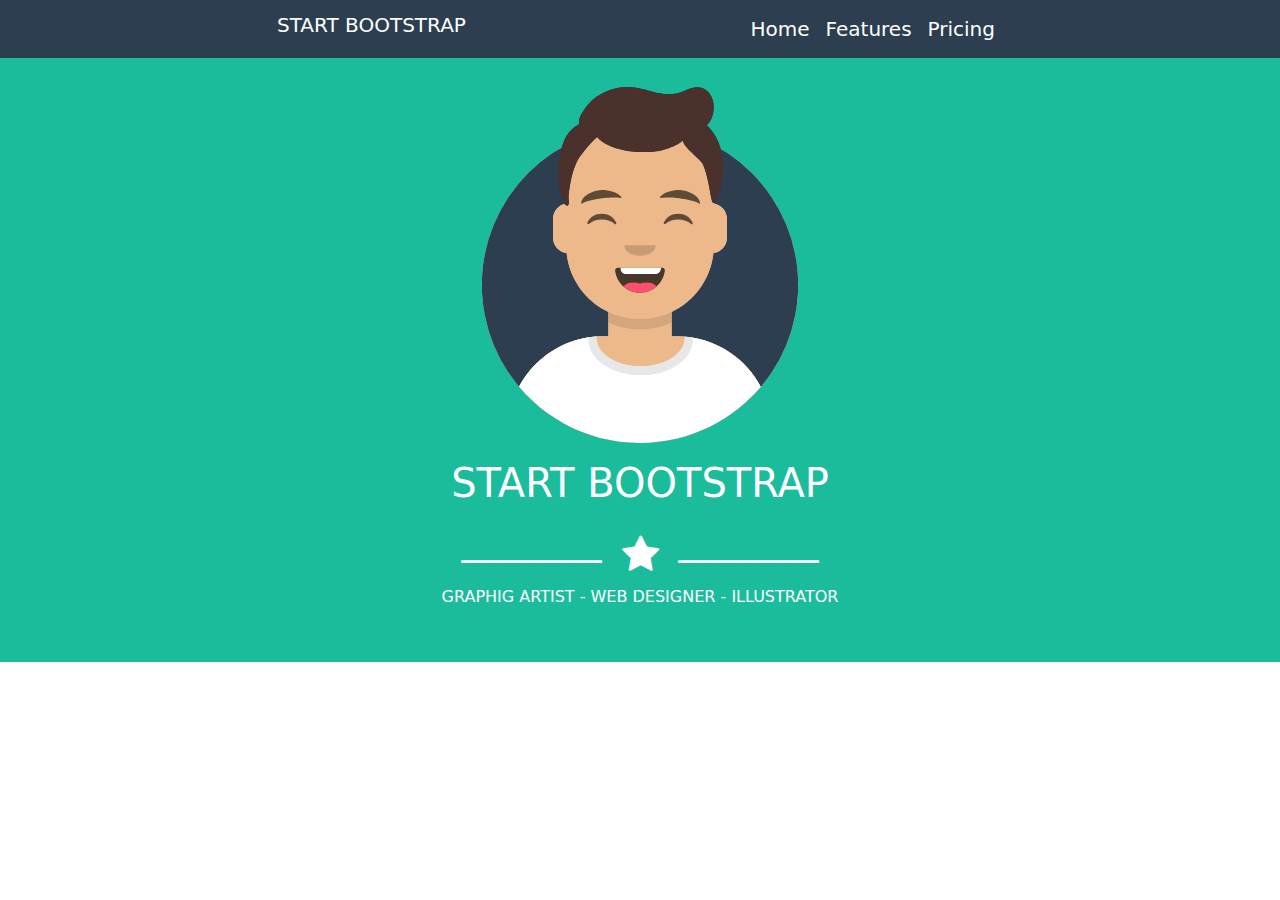
==== index.html @ e2174d45 "add: section hero" ====
<!DOCTYPE html>
<html lang="en">

<head>
    <meta charset="UTF-8">
    <meta name="viewport" content="width=device-width, initial-scale=1.0">
    <title>Boolstrap Freelancer</title>
    <!-- fontawesome -->
    <link rel="stylesheet" href="https://cdnjs.cloudflare.com/ajax/libs/font-awesome/4.7.0/css/font-awesome.min.css">
    <!-- boolstrap -->
    <link href="https://cdn.jsdelivr.net/npm/bootstrap@5.3.3/dist/css/bootstrap.min.css" rel="stylesheet"
        integrity="sha384-QWTKZyjpPEjISv5WaRU9OFeRpok6YctnYmDr5pNlyT2bRjXh0JMhjY6hW+ALEwIH" crossorigin="anonymous">
    <!-- style -->
    <link rel="stylesheet" href="./css/master.css">
</head>

<body>
    <!-- header -->
    <header class="bg_darkgrey">
        <!-- navbar -->
        <section class="nav_bar">
            <nav class="navbar navbar-expand-md">
                <div class="container-fluid">
                    <!-- logo -->
                    <a class="navbar-brand h1 text-white" href="">START BOOTSTRAP</a>
                    <!-- button menu hamburger -->
                    <button class="navbar-toggler" type="button" data-bs-toggle="collapse" data-bs-target="#navbarNav"
                        aria-controls="navbarNav" aria-expanded="false" aria-label="Toggle navigation">
                        <svg xmlns="http://www.w3.org/2000/svg" width="30" height="30" fill="#fff" class="bi bi-list"
                            viewBox="0 0 16 16">
                            <path fill-rule="#fff"
                                d="M2.5 12a.5.5 0 0 1 .5-.5h10a.5.5 0 0 1 0 1H3a.5.5 0 0 1-.5-.5m0-4a.5.5 0 0 1 .5-.5h10a.5.5 0 0 1 0 1H3a.5.5 0 0 1-.5-.5m0-4a.5.5 0 0 1 .5-.5h10a.5.5 0 0 1 0 1H3a.5.5 0 0 1-.5-.5" />
                        </svg>
                    </button>

                    <!-- list-nav-bar -->
                    <div class="collapse navbar-collapse" id="navbarNav">
                        <ul class="navbar-nav ms-auto text-end text-white h5">
                            <li class="nav-item">
                                <a class="nav-link text-white" aria-current="page" href="#">Home</a>
                            </li>
                            <li class="nav-item">
                                <a class="nav-link text-white" href="#">Features</a>
                            </li>
                            <li class="nav-item">
                                <a class="nav-link text-white" href="#">Pricing</a>
                            </li>
                        </ul>
                    </div>
                </div>
            </nav>
        </section>
        <!-- /navbar -->
    </header>
    <!-- /header -->

    <!-- main -->
    <main>
        <!-- hero section -->
        <section class="ms_hero text-white bg_tiffany">
            <div class="container d-flex flex-column align-items-center">
                <img class="img-fluid py-3" src="./img/avatar.svg" alt="">
                <h1>START BOOTSTRAP</h1>
                <!-- icon -->
                <div class="icon d-flex align-items-end">
                    <span class="h1 pb-3">_______&ensp;</span>
                    <i class="star h1 fa fa-solid fa-star"></i>
                    <span class="h1 pb-3">&ensp;_______ </span>
                </div>
                <!-- /icon -->
                <h6 class="pb-5">GRAPHIG ARTIST - WEB DESIGNER - ILLUSTRATOR</h6>
            </div>
        </section>
        <!-- /hero section -->

        <!-- portfolio section -->
        <section class="portfolio">

        </section>
        <!-- portfolio section -->

        <!-- about section -->
        <section class="about">

        </section>
        <!-- /about section -->

        <!-- contact-me section -->
        <section class="contact-me">

        </section>
        <!-- /contact-me section -->
    </main>
    <!-- /main -->

    <!-- footer -->

    <!-- top-footer section -->
    <footer>
        <section class="top-footer">

        </section>
        <!-- /top-footer section -->

        <!-- bottom-footer section -->
        <section class="bottom-footer">

        </section>
        <!-- bottom-footer section -->
    </footer>
    <!-- /footer -->

    <!-- javascript -->
    <script src="https://cdn.jsdelivr.net/npm/bootstrap@5.3.3/dist/js/bootstrap.bundle.min.js"
        integrity="sha384-YvpcrYf0tY3lHB60NNkmXc5s9fDVZLESaAA55NDzOxhy9GkcIdslK1eN7N6jIeHz"
        crossorigin="anonymous"></script>
</body>

</html>
---- css/master.css ----
/* colors */
.bg_tiffany{
    background-color: rgb(26, 188, 156); 
}

.bg_grey{
    background-color: rgb(58, 84, 109);
}    

.bg_darkgrey{
    background-color:rgb(44, 62, 80);
}

.text_tiffany{
    color: rgb(26, 188, 156); 
}

.text_grey{
    color: rgb(58, 84, 109);
}    

.text_darkgrey{
    color:rgb(44, 62, 80);
}

/* header */
.nav_bar{
    max-width: 750px;
    margin: 0 auto;
}

/* main */

/* hero */
.ms_hero img{
    width: 50%;
    max-width: 348px;
}
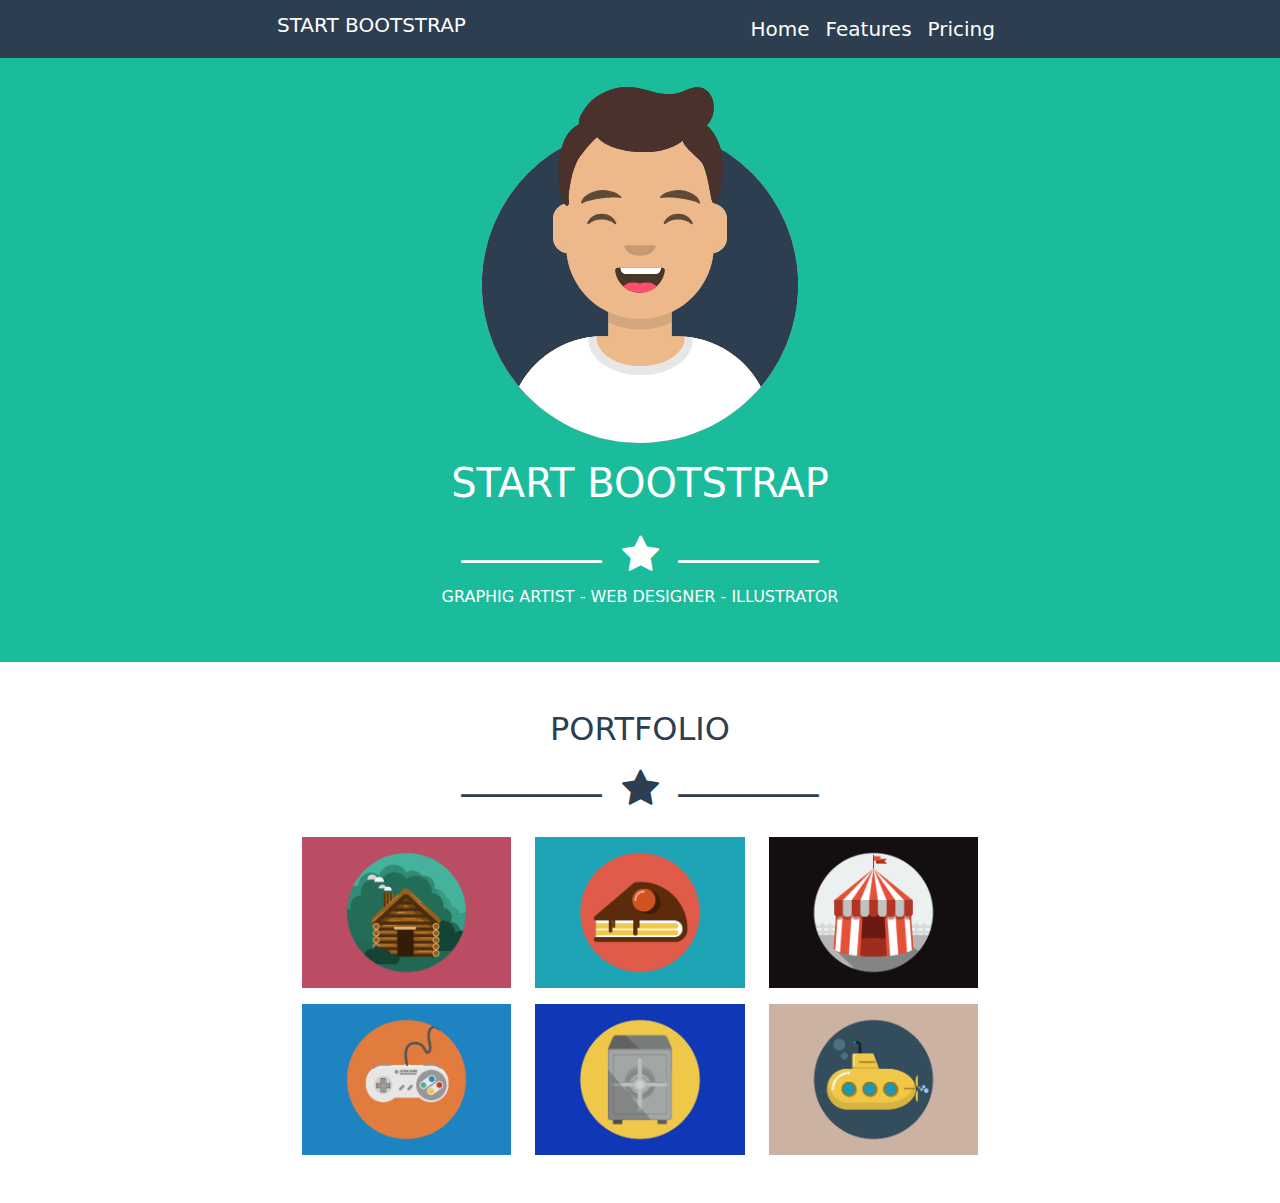
==== commit 22e5e001: "add: section portfolio" ====
--- a/index.html
+++ b/index.html
@@ -75,6 +75,46 @@
 
         <!-- portfolio section -->
         <section class="portfolio">
+            <div class="container text_darkgrey p-5">
+                <!-- icon -->
+                <div class="text-center">
+                    <h2 class="m-0">PORTFOLIO</h2>
+                    <div class="icon d-flex justify-content-center align-items-end">
+                        <span class="h1 pb-3">_______&ensp;</span>
+                        <i class="star h1 fa fa-solid fa-star"></i>
+                        <span class="h1 pb-3">&ensp;_______ </span>
+                    </div>
+                    <!-- /icon -->
+                </div>
+            
+                <!-- portfolio card -->
+                <div class="row gy-3">
+                    <div class="col-12 col-md-6 col-lg-4">
+                        <img src="./img/cabin.png" alt="">
+                    </div>
+
+                    <div class="col-12 col-md-6 col-lg-4">
+                        <img src="./img/cake.png" alt="">
+                    </div>
+
+                    <div class="col-12 col-md-6 col-lg-4">
+                        <img src="./img/circus.png" alt="">
+                    </div>
+
+                    <div class="col-12 col-md-6 col-lg-4">
+                        <img src="./img/game.png" alt="">
+                    </div>
+
+                    <div class="col-12 col-md-6 col-lg-4">
+                        <img src="./img/safe.png" alt="">
+                    </div>
+
+                    <div class="col-12 col-md-6 col-lg-4">
+                        <img src="./img/submarine.png" alt="">
+                    </div>
+                </div>
+                <!-- /portfolio card -->
+            </div>
 
         </section>
         <!-- portfolio section -->
--- a/css/master.css
+++ b/css/master.css
@@ -1,4 +1,8 @@
-    /* colors */
+ img{
+    max-width: 100%;
+ }
+ 
+ /* colors */
 .bg_tiffany{
     background-color: rgb(26, 188, 156); 
 }
@@ -37,3 +41,8 @@
     max-width: 348px;
 }
 
+/* portfolio */
+.portfolio .row{
+    max-width: 700px;
+    margin: 0 auto;
+}
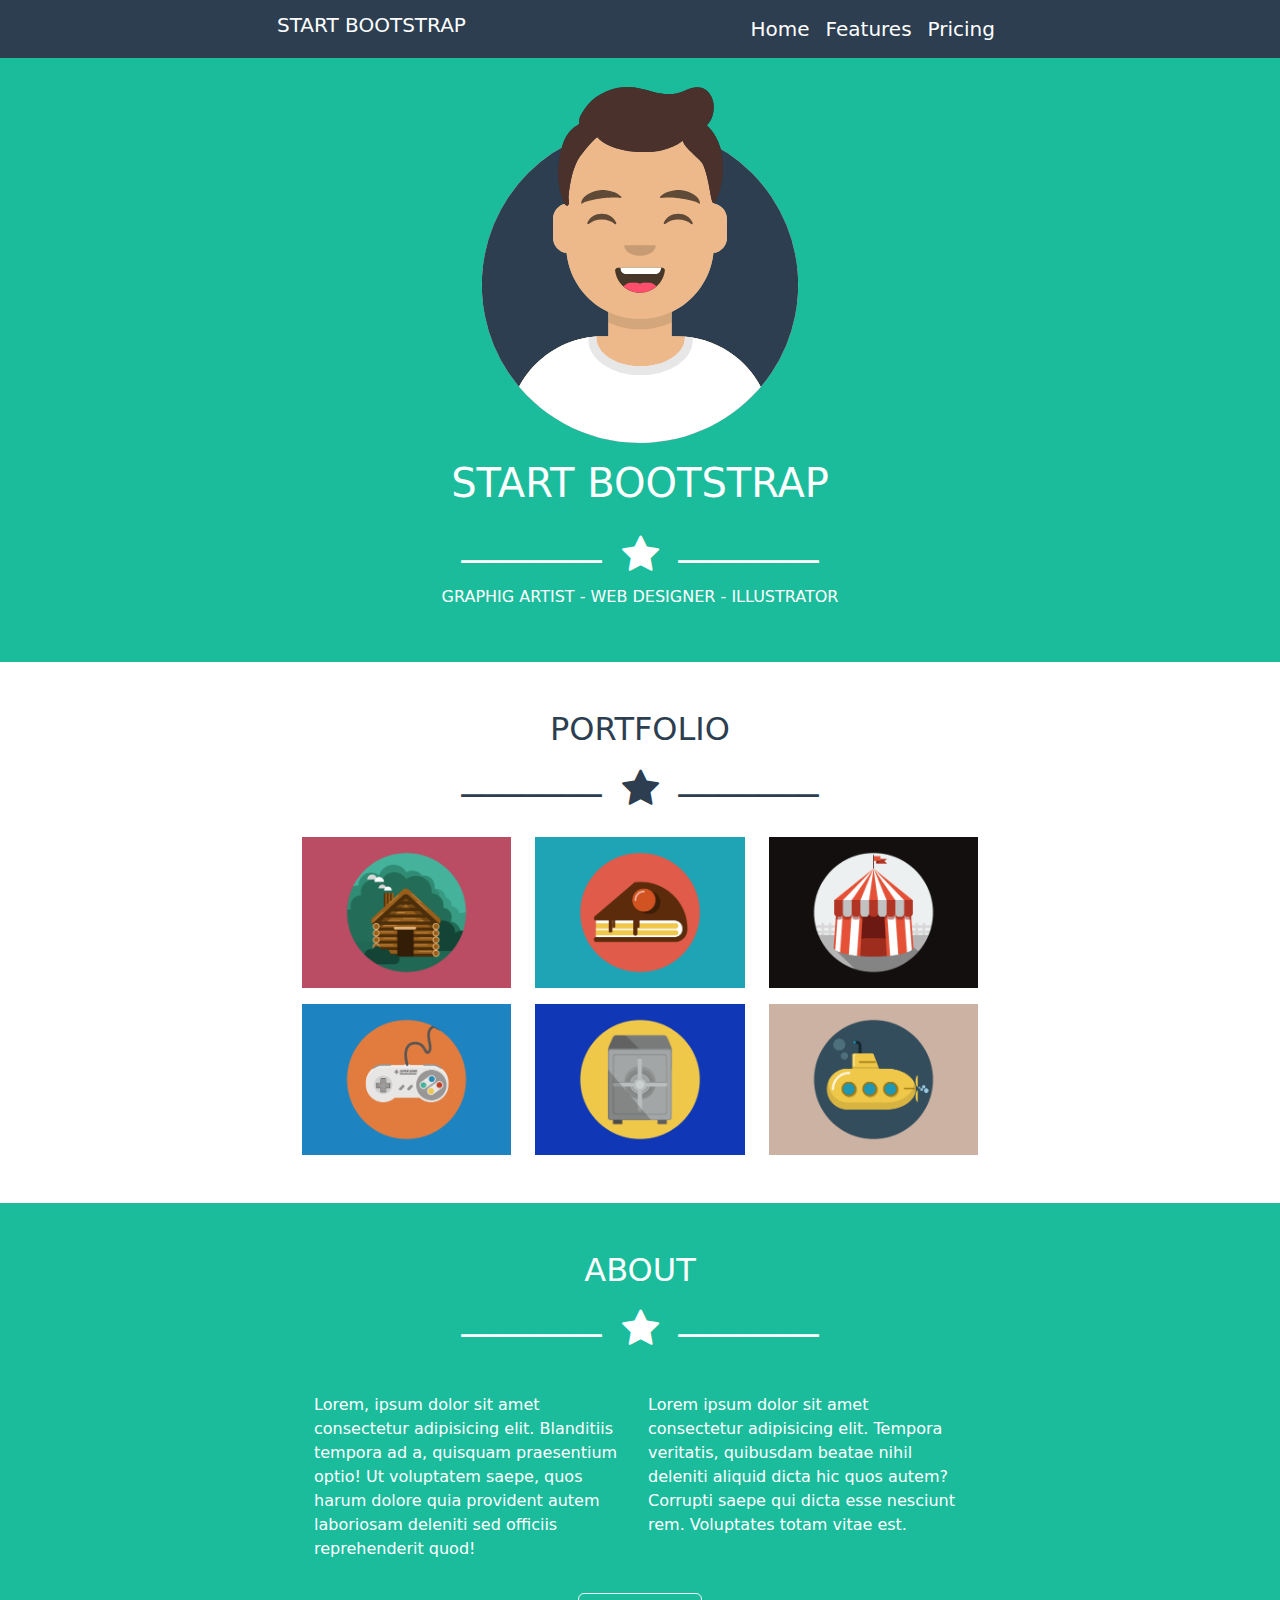
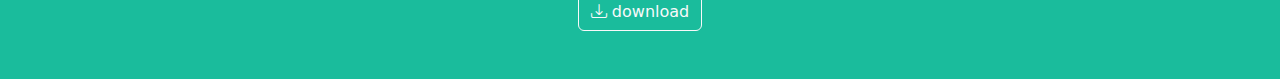
==== commit 969234fb: "add: section about" ====
--- a/index.html
+++ b/index.html
@@ -10,6 +10,7 @@
     <!-- boolstrap -->
     <link href="https://cdn.jsdelivr.net/npm/bootstrap@5.3.3/dist/css/bootstrap.min.css" rel="stylesheet"
         integrity="sha384-QWTKZyjpPEjISv5WaRU9OFeRpok6YctnYmDr5pNlyT2bRjXh0JMhjY6hW+ALEwIH" crossorigin="anonymous">
+    <link rel="stylesheet" href="https://cdn.jsdelivr.net/npm/bootstrap-icons@1.11.3/font/bootstrap-icons.min.css">
     <!-- style -->
     <link rel="stylesheet" href="./css/master.css">
 </head>
@@ -86,7 +87,7 @@
                     </div>
                     <!-- /icon -->
                 </div>
-            
+
                 <!-- portfolio card -->
                 <div class="row gy-3">
                     <div class="col-12 col-md-6 col-lg-4">
@@ -120,7 +121,30 @@
         <!-- portfolio section -->
 
         <!-- about section -->
-        <section class="about">
+        <section class="about bg_tiffany">
+            <div class="container text-white p-5">
+                <!-- icon -->
+                <div class="text-center">
+                    <h2 class="m-0">ABOUT</h2>
+                    <div class="icon d-flex justify-content-center align-items-end">
+                        <span class="h1 pb-3">_______&ensp;</span>
+                        <i class="star h1 fa fa-solid fa-star"></i>
+                        <span class="h1 pb-3">&ensp;_______ </span>
+                    </div>
+                    <!-- /icon -->
+                    <div class="row g-3 p-3 text-start">
+                        <p class="col-12 col-md-6">Lorem, ipsum dolor sit amet consectetur adipisicing elit. Blanditiis tempora ad a, quisquam
+                            praesentium optio! Ut voluptatem saepe, quos harum dolore quia provident autem laboriosam
+                            deleniti sed officiis reprehenderit quod!</p>
+                        <p class="col-12 col-md-6">Lorem ipsum dolor sit amet consectetur adipisicing elit. Tempora veritatis, quibusdam beatae
+                            nihil deleniti aliquid dicta hic quos autem? Corrupti saepe qui dicta esse nesciunt rem.
+                            Voluptates totam vitae est.</p>
+                    </div>
+                    <button class="btn btn-outline-light">
+                        <i class="bi bi-download"></i>
+                        download
+                    </button>
+                </div>
 
         </section>
         <!-- /about section -->
--- a/css/master.css
+++ b/css/master.css
@@ -46,3 +46,10 @@
     max-width: 700px;
     margin: 0 auto;
 }
+
+/* about */
+.about .row{
+    width: 90%;
+    margin: 0 auto;
+    max-width: 700px;
+}
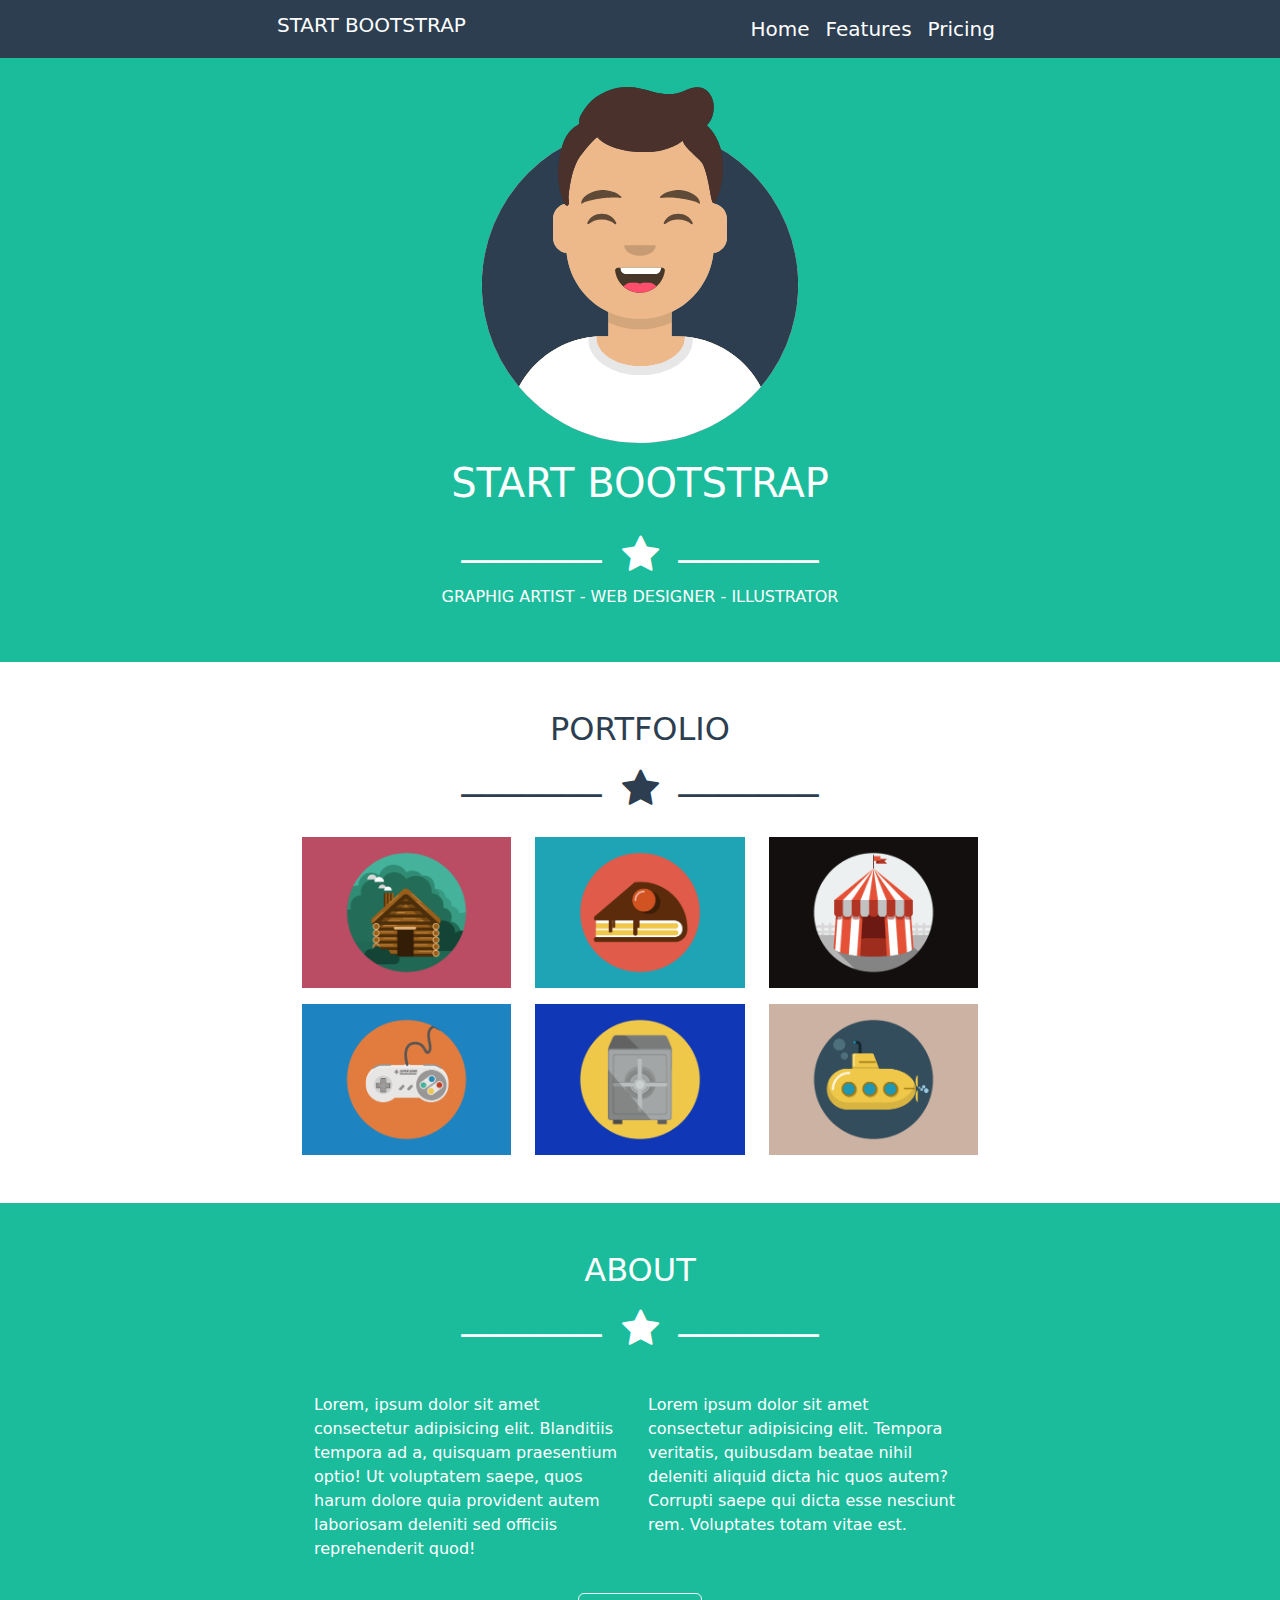
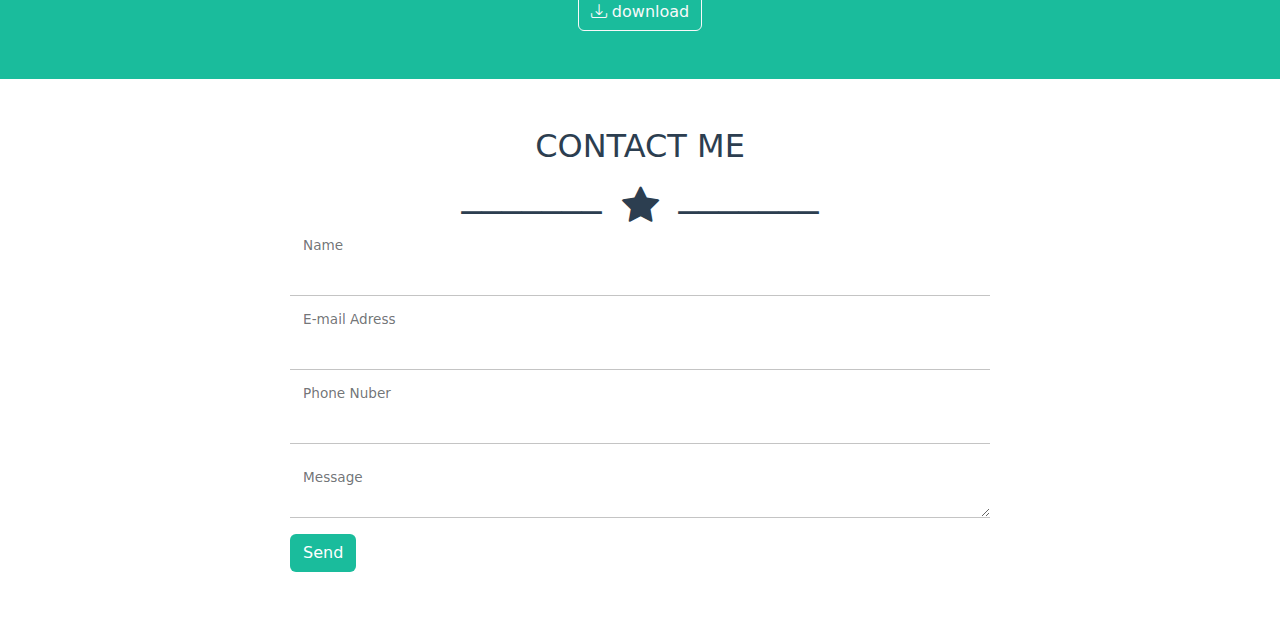
==== commit 805f7755: "add:section contact me" ====
--- a/index.html
+++ b/index.html
@@ -133,10 +133,12 @@
                     </div>
                     <!-- /icon -->
                     <div class="row g-3 p-3 text-start">
-                        <p class="col-12 col-md-6">Lorem, ipsum dolor sit amet consectetur adipisicing elit. Blanditiis tempora ad a, quisquam
+                        <p class="col-12 col-md-6">Lorem, ipsum dolor sit amet consectetur adipisicing elit. Blanditiis
+                            tempora ad a, quisquam
                             praesentium optio! Ut voluptatem saepe, quos harum dolore quia provident autem laboriosam
                             deleniti sed officiis reprehenderit quod!</p>
-                        <p class="col-12 col-md-6">Lorem ipsum dolor sit amet consectetur adipisicing elit. Tempora veritatis, quibusdam beatae
+                        <p class="col-12 col-md-6">Lorem ipsum dolor sit amet consectetur adipisicing elit. Tempora
+                            veritatis, quibusdam beatae
                             nihil deleniti aliquid dicta hic quos autem? Corrupti saepe qui dicta esse nesciunt rem.
                             Voluptates totam vitae est.</p>
                     </div>
@@ -151,6 +153,45 @@
 
         <!-- contact-me section -->
         <section class="contact-me">
+            <div class="container text_darkgrey p-5">
+                <!-- icon -->
+                <div class="text-center">
+                    <h2 class="m-0">CONTACT ME</h2>
+                    <div class="icon d-flex justify-content-center align-items-end">
+                        <span class="h1 pb-3">_______&ensp;</span>
+                        <i class="star h1 fa fa-solid fa-star"></i>
+                        <span class="h1 pb-3">&ensp;_______ </span>
+                    </div>
+                    <!-- /icon -->
+
+                    <!-- contact-me from -->
+                    <form action="">
+                        <div class="form-floating d-flex flex-column gap-3 form_contact-me">
+                            <input type="text" class="input_ p-1 mb-3 form-control" id="name">
+                            <label id="label_" for="name">Name</label>
+                        </div>
+
+                        <div class="form-floating d-flex flex-column gap-3 form_contact-me">
+                            <input type="email" class="input_ p-1 mb-3 form-control" id="email">
+                            <label id="label_" for="email">E-mail Adress</label>
+                        </div>
+
+                        <div class="form-floating d-flex flex-column gap-3 form_contact-me">
+                            <input type="Tel" class="input_ p-1 mb-3 form-control" id="telephone">
+                            <label id="label_" for="telephone">Phone Nuber</label>
+                        </div>
+                        
+                        <div class="form-floating d-flex flex-column gap-3 form_contact-me">
+                            <textarea class="form-control input_" rows="10" id="comment"></textarea>
+                            <label for="comment">Message</label>
+                        </div>
+                        <a class="btn bg_tiffany text-white text-start my-3" href="">
+                            Send
+                        </a>
+                    </form>
+
+
+
 
         </section>
         <!-- /contact-me section -->
--- a/css/master.css
+++ b/css/master.css
@@ -53,3 +53,26 @@
     margin: 0 auto;
     max-width: 700px;
 }
+
+/* contact-me */
+form{
+    text-align: left;
+    max-width: 700px;
+    margin: 0 auto;
+}
+
+.input_{    border: 0;
+    border-radius: 0;
+    border-bottom: 1px solid rgb(196, 196, 196);
+    max-width: 750px;
+}
+
+
+
+#label_{
+    top: -10px;
+    left: 0;
+    vertical-align: text-bottom;
+}
+
+ 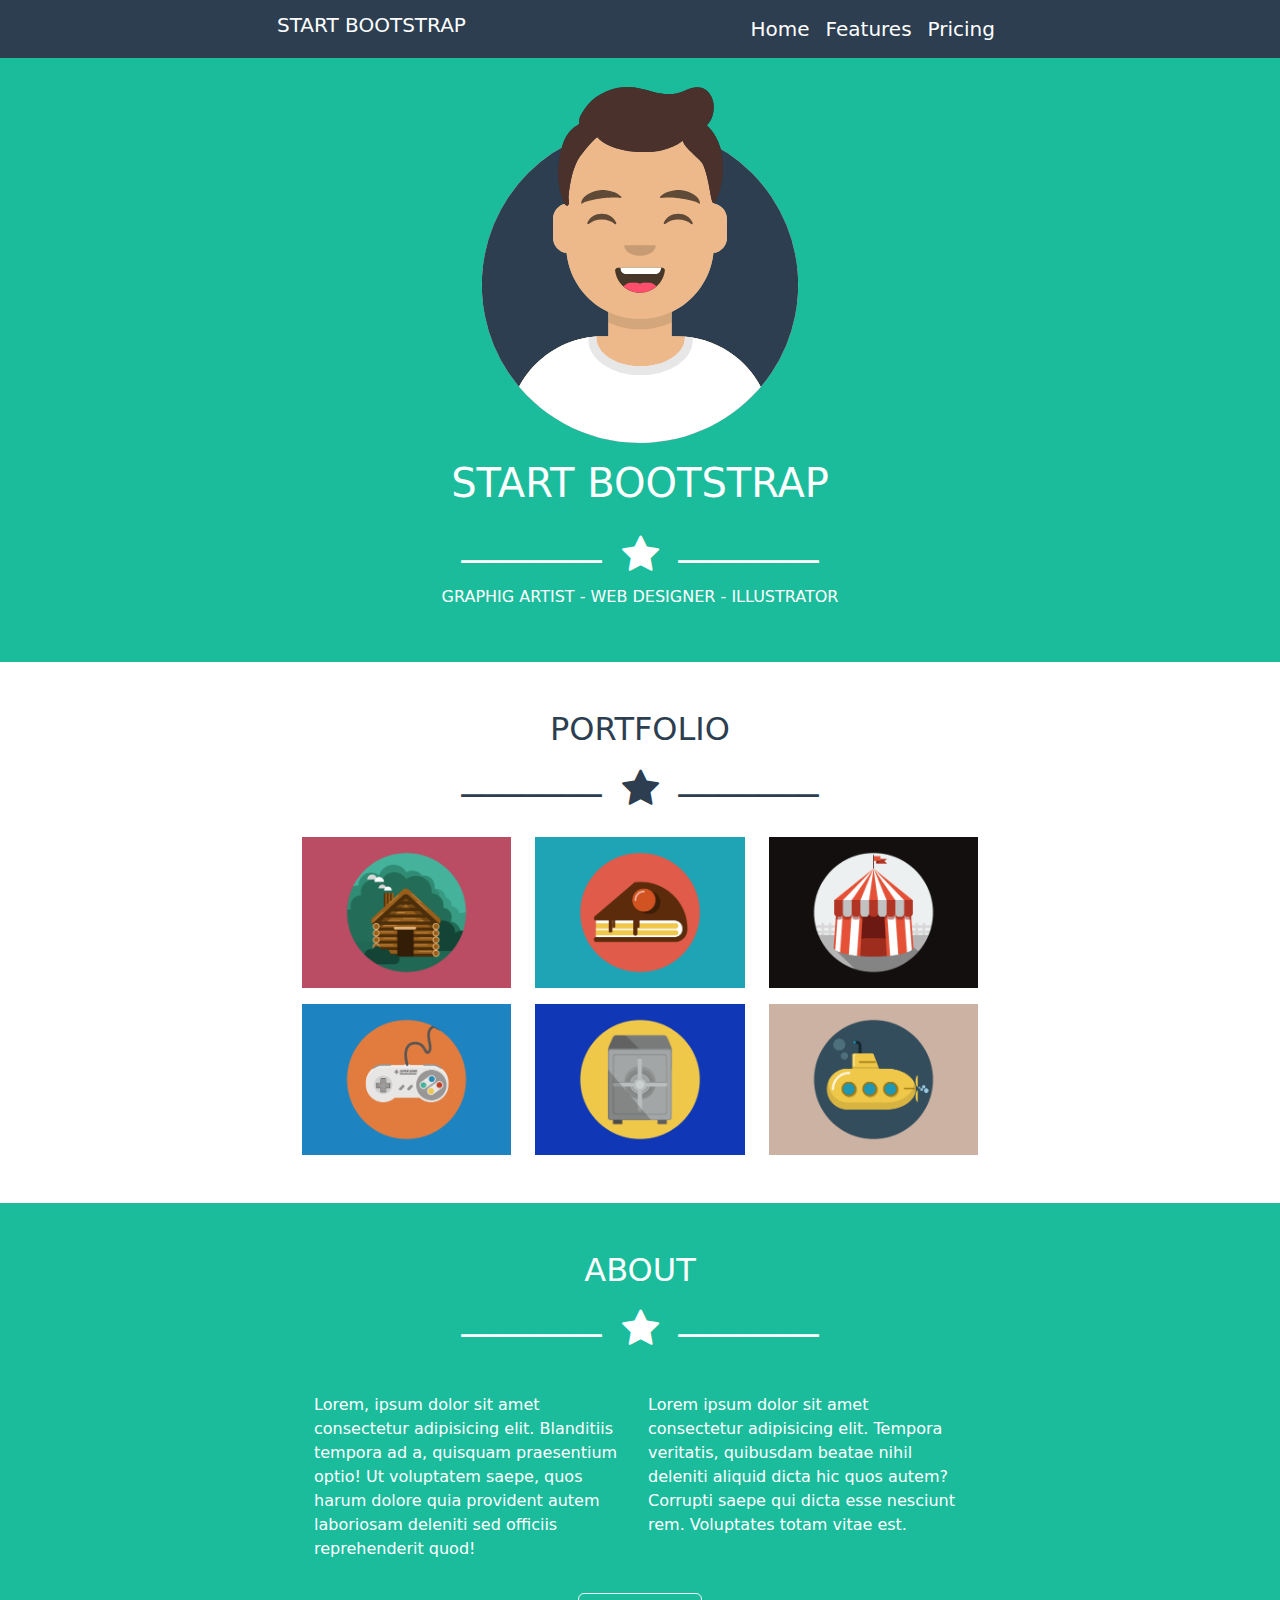
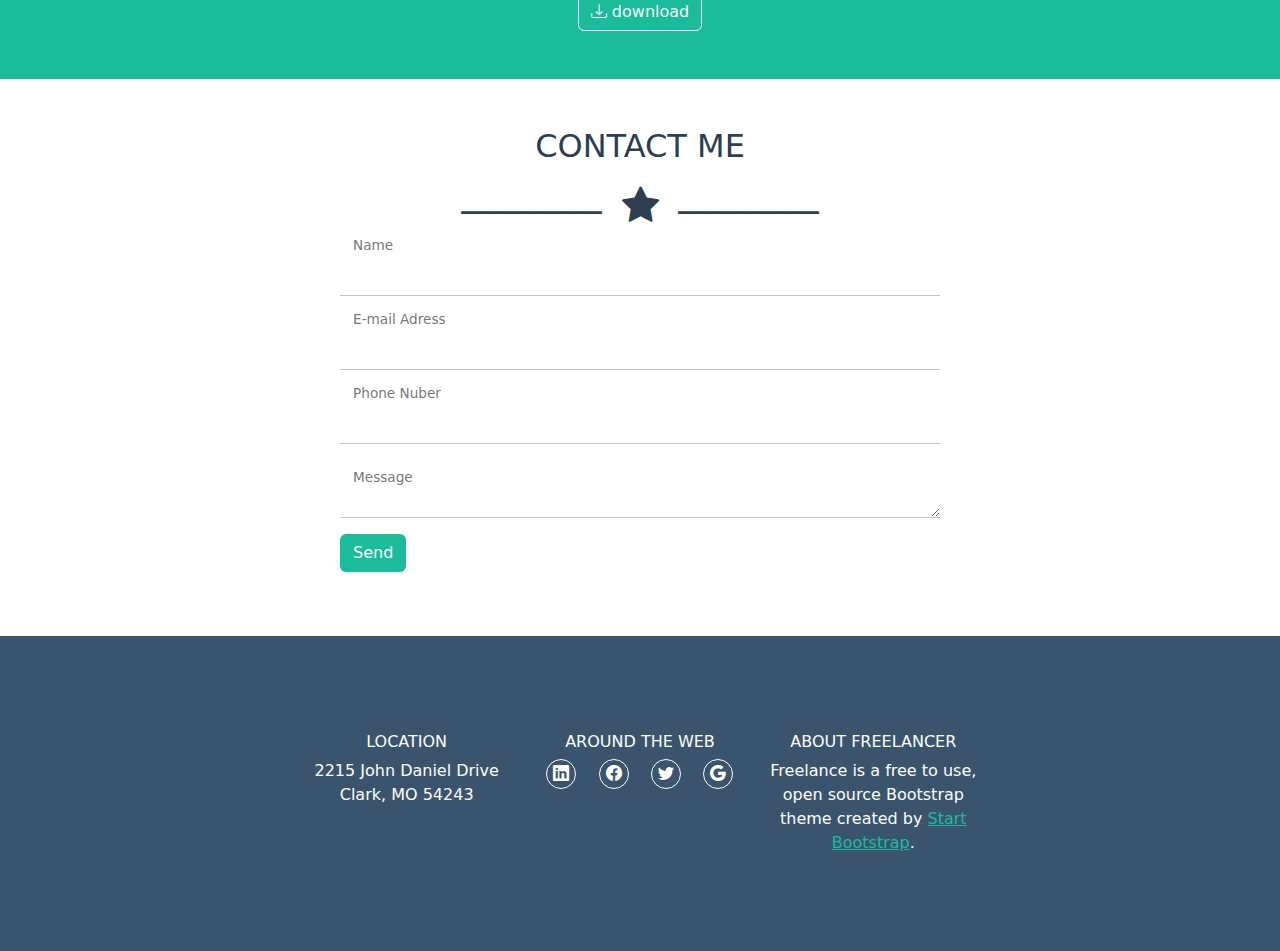
==== commit bbb8411d: "add: section top-footer" ====
--- a/index.html
+++ b/index.html
@@ -180,7 +180,7 @@
                             <input type="Tel" class="input_ p-1 mb-3 form-control" id="telephone">
                             <label id="label_" for="telephone">Phone Nuber</label>
                         </div>
-                        
+
                         <div class="form-floating d-flex flex-column gap-3 form_contact-me">
                             <textarea class="form-control input_" rows="10" id="comment"></textarea>
                             <label for="comment">Message</label>
@@ -189,10 +189,6 @@
                             Send
                         </a>
                     </form>
-
-
-
-
         </section>
         <!-- /contact-me section -->
     </main>
@@ -202,13 +198,46 @@
 
     <!-- top-footer section -->
     <footer>
-        <section class="top-footer">
-
+        <section class="top-footer bg_grey text-white text-center py-3 pt-5 pb-5">
+            <div class="container py-5">
+                <div class="row align-items-start">
+                    <div class="col-12 col-md-4 pb-5">
+                        <h6>LOCATION</h6>
+                        <span>2215 John Daniel Drive Clark, MO 54243</span>
+                    </div>
+                    <div class="col-6 col-md-4 pb-5">
+                        <h6>AROUND THE WEB</h6>
+                        <ul class="d-flex justify-content-around">
+                            <li class="">
+                                <a class="text-white bi bi-linkedin" href=""></a>
+                            </li>
+
+                            <li class="">
+                                <a class="text-white bi bi-facebook" href=""></a>
+                            </li>
+
+                            <li class="">
+                                <a class="text-white bi bi-twitter" href=""></a>
+                            </li>
+
+                            <li class="">
+                                <a class="text-white bi bi-google" href=""></a>
+                            </li>
+
+                            
+                        </ul>
+                    </div>
+                    <div class="col-12 col-md-4">
+                        <h6>ABOUT FREELANCER</h6>
+                        <span>Freelance is a free to use, open source Bootstrap theme created by <a class="text_tiffany" href="">Start Bootstrap</a>.</span>
+                    </div>
+                </div>
+            </div>
         </section>
         <!-- /top-footer section -->
 
         <!-- bottom-footer section -->
-        <section class="bottom-footer">
+        <section class="bottom-footer bg_darkgrey">
 
         </section>
         <!-- bottom-footer section -->
--- a/css/master.css
+++ b/css/master.css
@@ -57,17 +57,14 @@
 /* contact-me */
 form{
     text-align: left;
-    max-width: 700px;
+    max-width: 600px;
     margin: 0 auto;
 }
 
 .input_{    border: 0;
     border-radius: 0;
     border-bottom: 1px solid rgb(196, 196, 196);
-    max-width: 750px;
 }
-
-
 
 #label_{
     top: -10px;
@@ -75,4 +72,30 @@
     vertical-align: text-bottom;
 }
 
+/* footer */
+
+.top-footer .row{
+    max-width: 700px;
+    margin: 0 auto;
+}
+
+.top-footer .row .col-6{
+    margin: 0 auto;
+}
+
+.top-footer ul{
+    list-style: none;
+    display: flex;
+    justify-content: center;
+    padding: 0;
+}
+
+.top-footer li{
+    display: inline-block;
+    width: 30px;
+    height: 30px;
+    line-height: 27px;
+    border-radius: 50%;
+    border: 1px solid white;
+}
  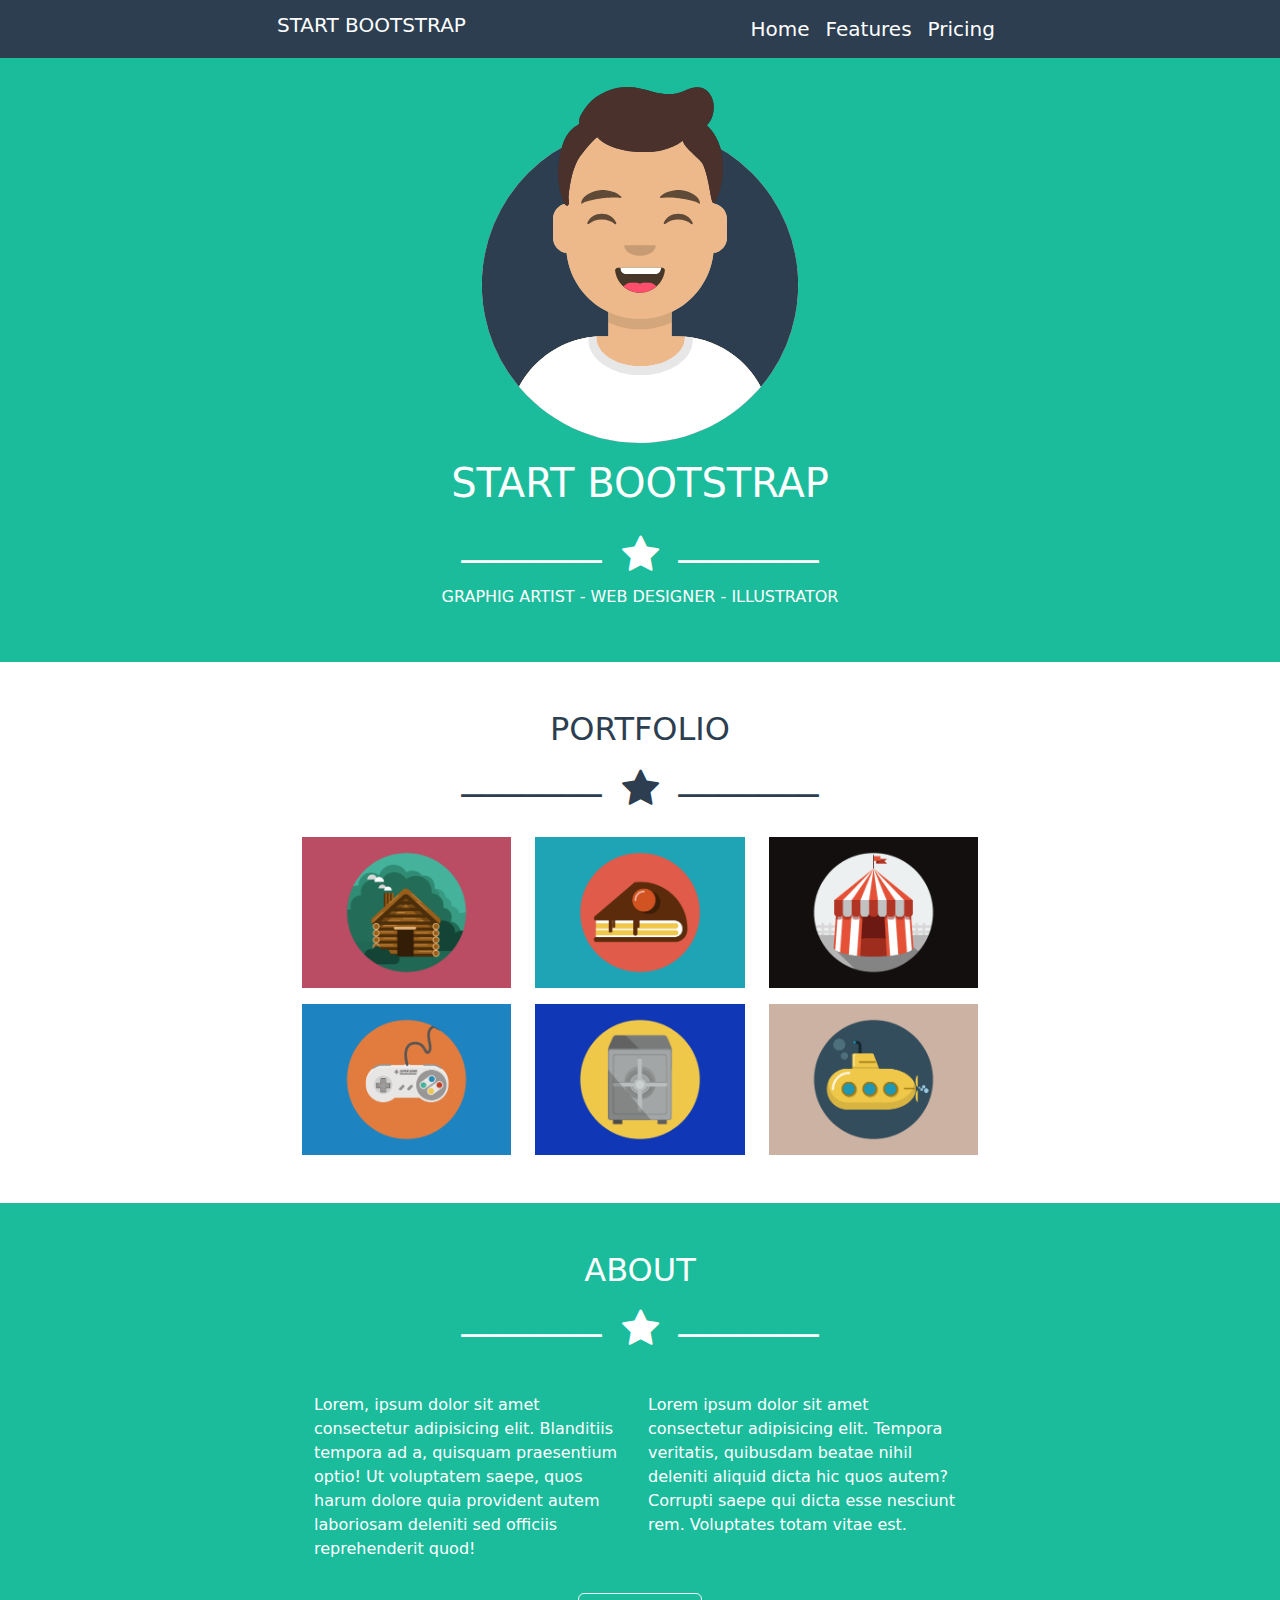
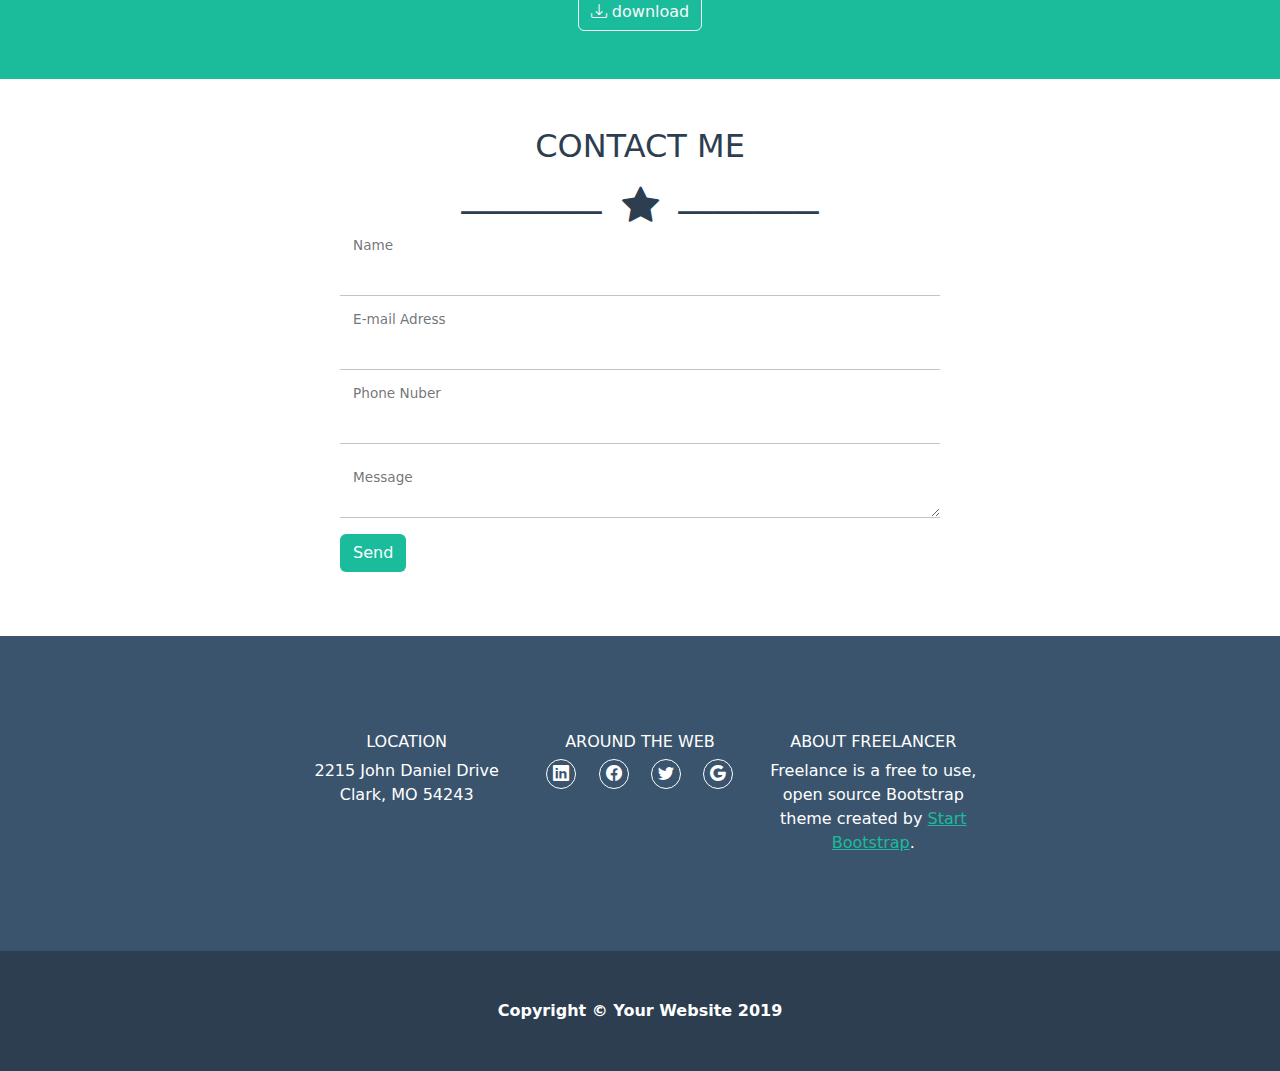
==== commit 00bb27a9: "add: section bottom footer" ====
--- a/index.html
+++ b/index.html
@@ -237,11 +237,13 @@
         <!-- /top-footer section -->
 
         <!-- bottom-footer section -->
-        <section class="bottom-footer bg_darkgrey">
+        <section class="bottom-footer bg_darkgrey p-5 text-center">
+            <span class="text-white">
+                <strong>Copyright © Your Website 2019</strong></span>
 
         </section>
         <!-- bottom-footer section -->
-    </footer>
+</footer>
     <!-- /footer -->
 
     <!-- javascript -->
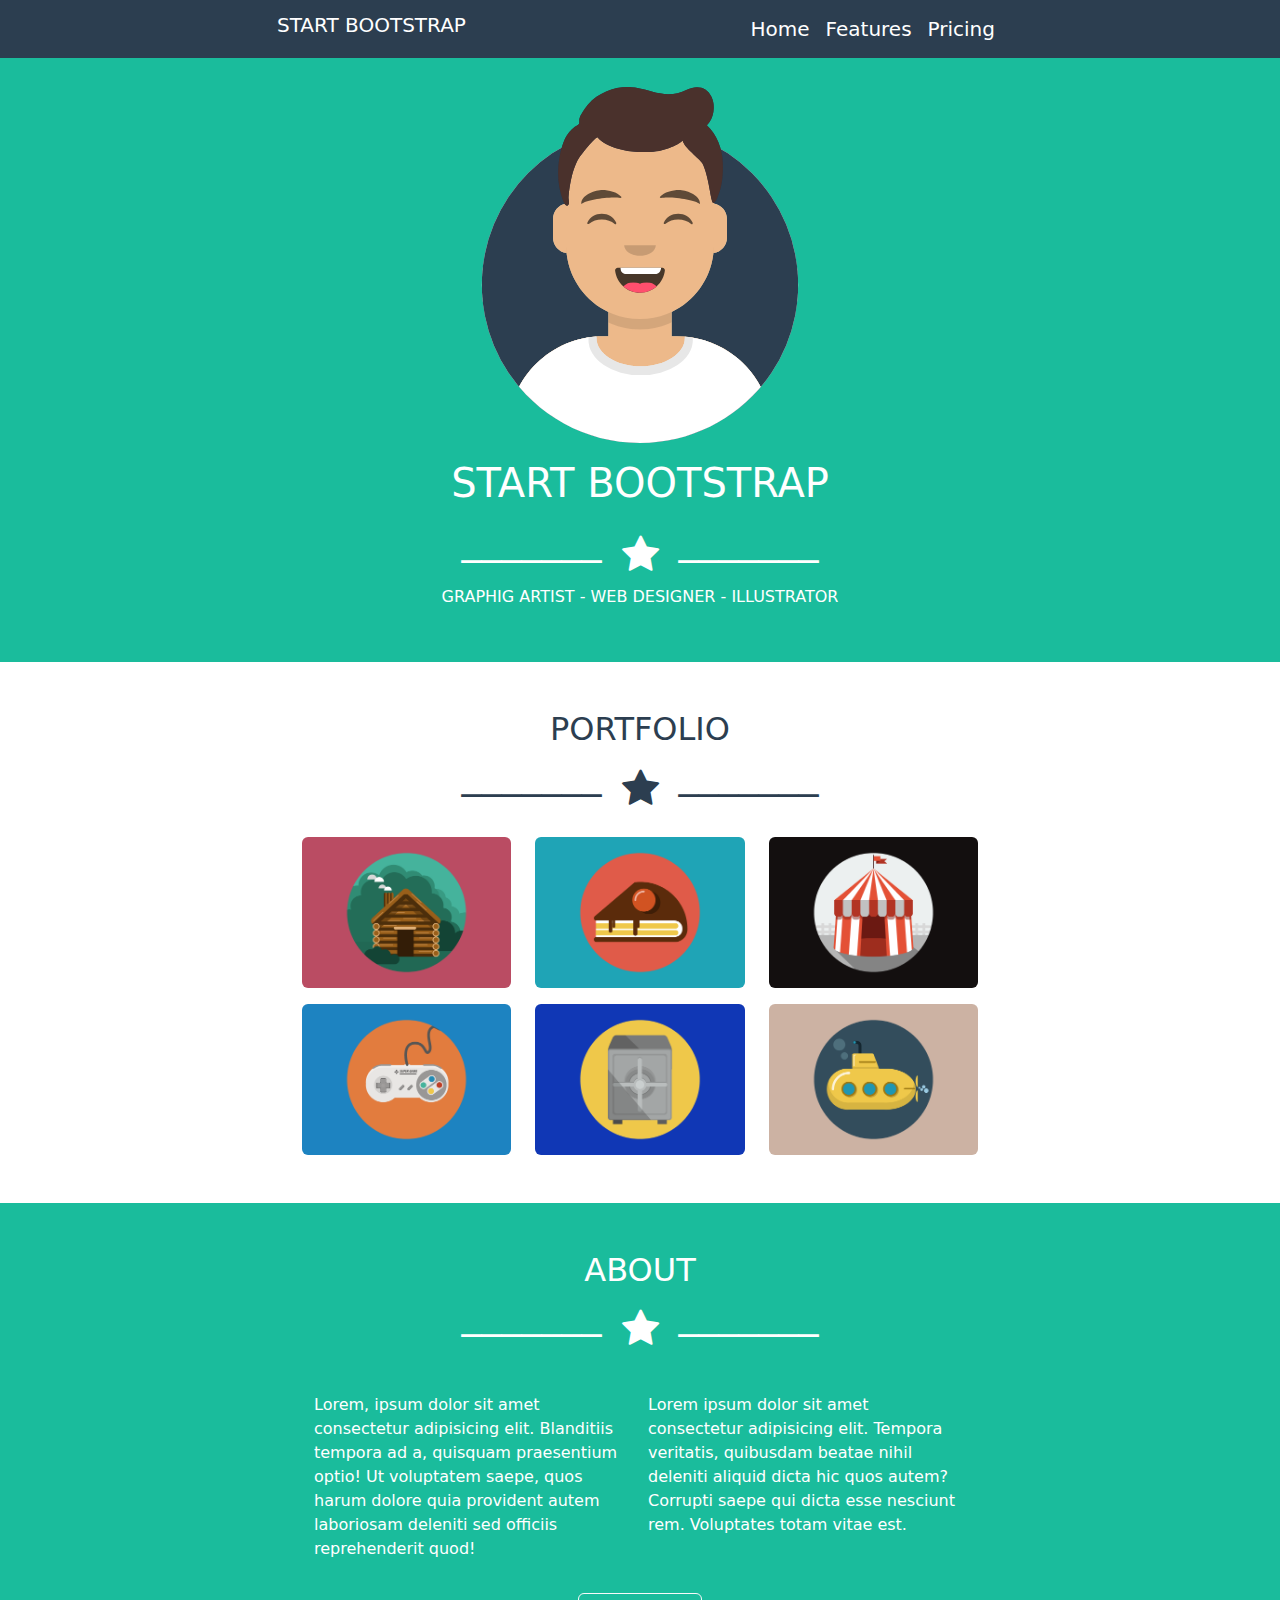
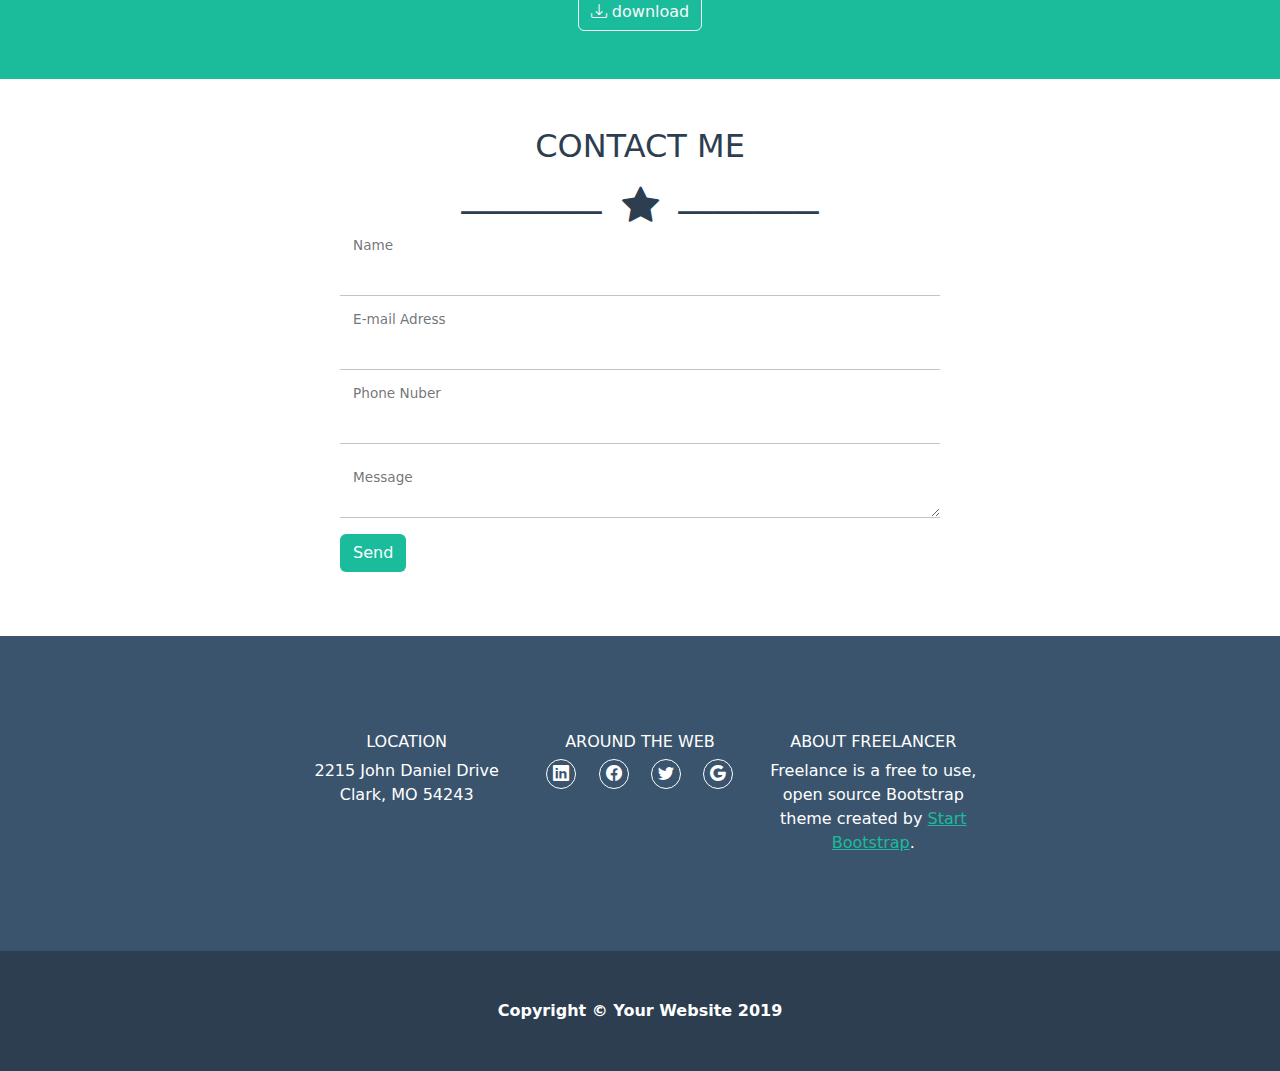
==== commit 4c533eb9: "fix: img portfolio with img-fluid,rounded eliminate reset img" ====
--- a/index.html
+++ b/index.html
@@ -91,27 +91,27 @@
                 <!-- portfolio card -->
                 <div class="row gy-3">
                     <div class="col-12 col-md-6 col-lg-4">
-                        <img src="./img/cabin.png" alt="">
-                    </div>
-
-                    <div class="col-12 col-md-6 col-lg-4">
-                        <img src="./img/cake.png" alt="">
-                    </div>
-
-                    <div class="col-12 col-md-6 col-lg-4">
-                        <img src="./img/circus.png" alt="">
-                    </div>
-
-                    <div class="col-12 col-md-6 col-lg-4">
-                        <img src="./img/game.png" alt="">
-                    </div>
-
-                    <div class="col-12 col-md-6 col-lg-4">
-                        <img src="./img/safe.png" alt="">
-                    </div>
-
-                    <div class="col-12 col-md-6 col-lg-4">
-                        <img src="./img/submarine.png" alt="">
+                        <img class="img-fluid rounded" src="./img/cabin.png" alt="">
+                    </div>
+
+                    <div class="col-12 col-md-6 col-lg-4">
+                        <img class="img-fluid rounded" src="./img/cake.png" alt="">
+                    </div>
+
+                    <div class="col-12 col-md-6 col-lg-4">
+                        <img class="img-fluid rounded" src="./img/circus.png" alt="">
+                    </div>
+
+                    <div class="col-12 col-md-6 col-lg-4">
+                        <img class="img-fluid rounded" src="./img/game.png" alt="">
+                    </div>
+
+                    <div class="col-12 col-md-6 col-lg-4">
+                        <img class="img-fluid rounded" src="./img/safe.png" alt="">
+                    </div>
+
+                    <div class="col-12 col-md-6 col-lg-4">
+                        <img class="img-fluid rounded" src="./img/submarine.png" alt="">
                     </div>
                 </div>
                 <!-- /portfolio card -->
--- a/css/master.css
+++ b/css/master.css
@@ -1,6 +1,3 @@
- img{
-    max-width: 100%;
- }
  
  /* colors */
 .bg_tiffany{
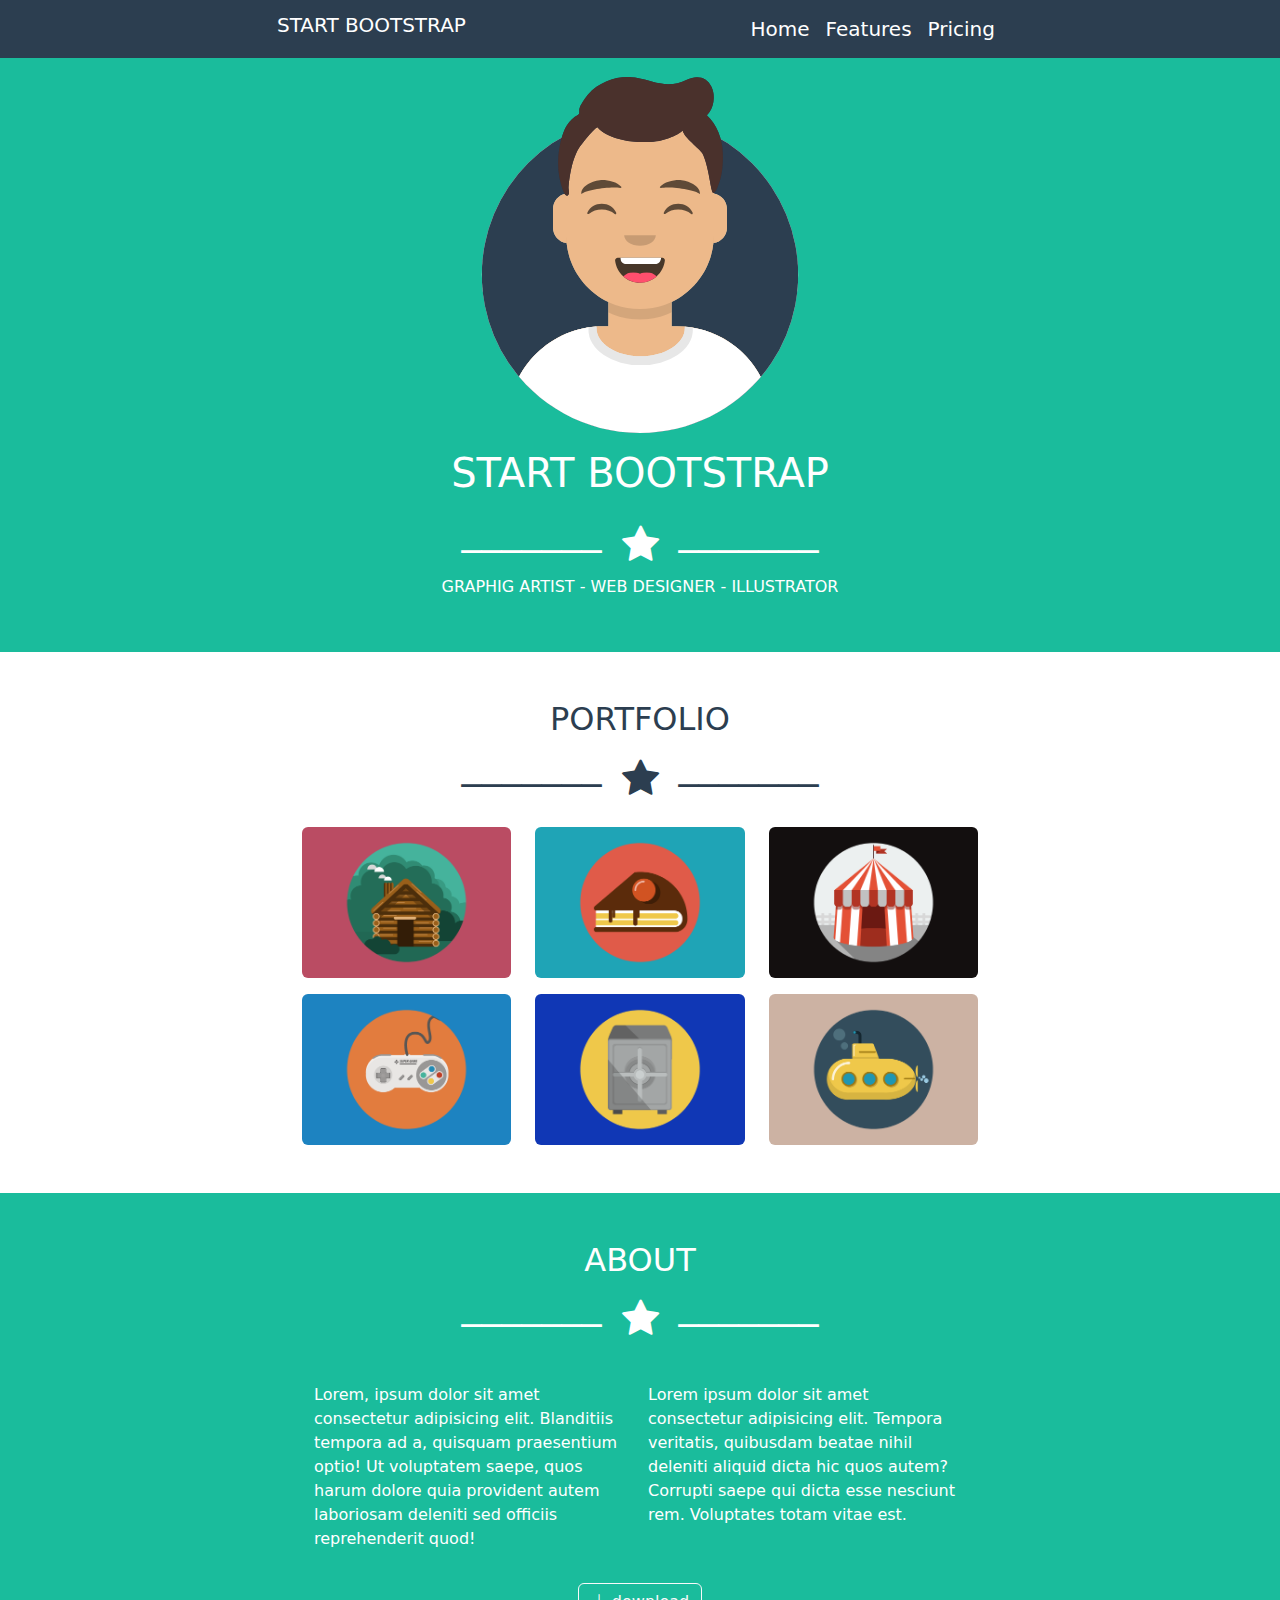
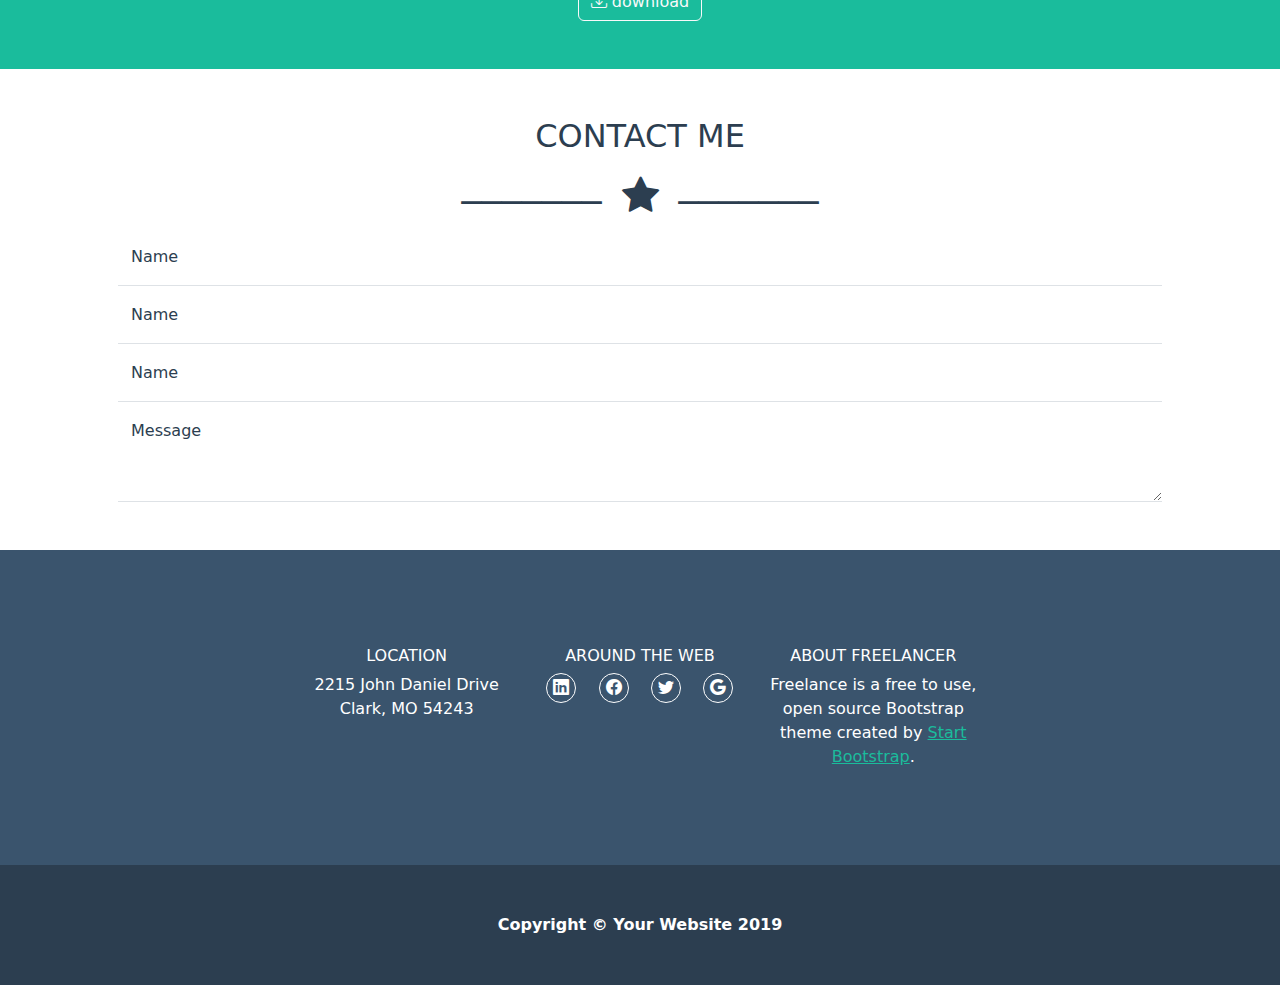
==== commit 12fc7c80: "fix: contact-me textarea e position fixed header" ====
--- a/index.html
+++ b/index.html
@@ -17,7 +17,7 @@
 
 <body>
     <!-- header -->
-    <header class="bg_darkgrey">
+    <header class="bg_darkgrey fixed-top">
         <!-- navbar -->
         <section class="nav_bar">
             <nav class="navbar navbar-expand-md">
@@ -58,7 +58,7 @@
     <!-- main -->
     <main>
         <!-- hero section -->
-        <section class="ms_hero text-white bg_tiffany">
+        <section class="ms_hero text-white bg_tiffany pt-5">
             <div class="container d-flex flex-column align-items-center">
                 <img class="img-fluid py-3" src="./img/avatar.svg" alt="">
                 <h1>START BOOTSTRAP</h1>
@@ -166,28 +166,25 @@
 
                     <!-- contact-me from -->
                     <form action="">
-                        <div class="form-floating d-flex flex-column gap-3 form_contact-me">
-                            <input type="text" class="input_ p-1 mb-3 form-control" id="name">
-                            <label id="label_" for="name">Name</label>
-                        </div>
-
-                        <div class="form-floating d-flex flex-column gap-3 form_contact-me">
-                            <input type="email" class="input_ p-1 mb-3 form-control" id="email">
-                            <label id="label_" for="email">E-mail Adress</label>
-                        </div>
-
-                        <div class="form-floating d-flex flex-column gap-3 form_contact-me">
-                            <input type="Tel" class="input_ p-1 mb-3 form-control" id="telephone">
-                            <label id="label_" for="telephone">Phone Nuber</label>
-                        </div>
-
-                        <div class="form-floating d-flex flex-column gap-3 form_contact-me">
-                            <textarea class="form-control input_" rows="10" id="comment"></textarea>
-                            <label for="comment">Message</label>
-                        </div>
-                        <a class="btn bg_tiffany text-white text-start my-3" href="">
-                            Send
-                        </a>
+                        <div class="form-floating">
+                            <input type="text" class="form-control ms_form-control" placeholder="name" id="name"></input>
+                            <label for="name">Name</label>
+                        </div>
+
+                        <div class="form-floating">
+                            <input type="text" class="form-control ms_form-control" placeholder="name" id="name"></input>
+                            <label for="name">Name</label>
+                        </div>
+
+                        <div class="form-floating">
+                            <input type="text" class="form-control ms_form-control" placeholder="name" id="name"></input>
+                            <label for="name">Name</label>
+                        </div>
+
+                        <div class="form-floating">
+                            <textarea type="textarea" rows="3" cols="1" class="form-control ms_form-control ms_textarea" placeholder="message" id="message"></textarea>
+                            <label for="message">Message</label>
+                        </div>
                     </form>
         </section>
         <!-- /contact-me section -->
--- a/css/master.css
+++ b/css/master.css
@@ -52,23 +52,21 @@
 }
 
 /* contact-me */
-form{
-    text-align: left;
-    max-width: 600px;
-    margin: 0 auto;
+.ms_form-control{
+    border-top: 0;
+    border-left: 0;
+    border-right: 0;
+    border-radius: 0;
 }
 
-.input_{    border: 0;
-    border-radius: 0;
-    border-bottom: 1px solid rgb(196, 196, 196);
+.ms_form-control:focus{
+    box-shadow: none;
+    border-bottom: 1px solid rgb(0, 255, 179);
 }
 
-#label_{
-    top: -10px;
-    left: 0;
-    vertical-align: text-bottom;
+.form-floating .ms_textarea{
+    height: 100px;
 }
-
 /* footer */
 
 .top-footer .row{
